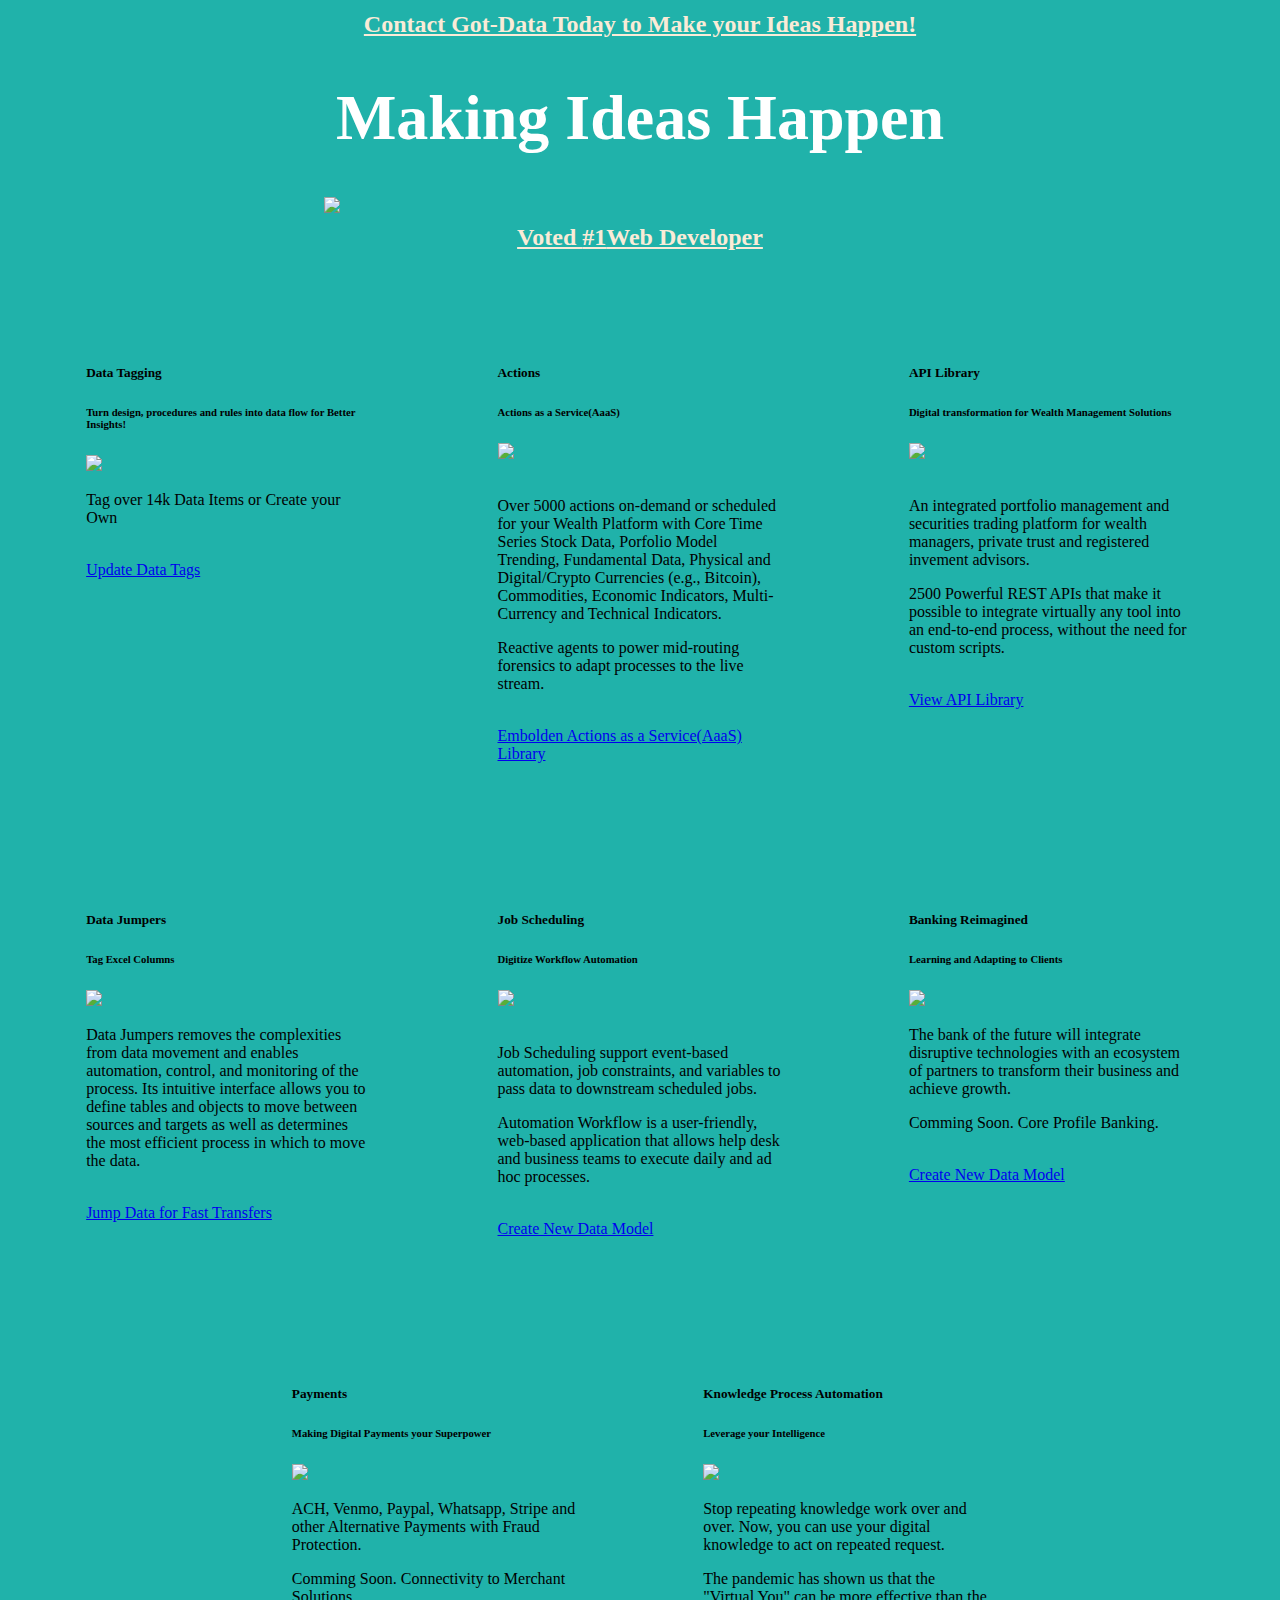
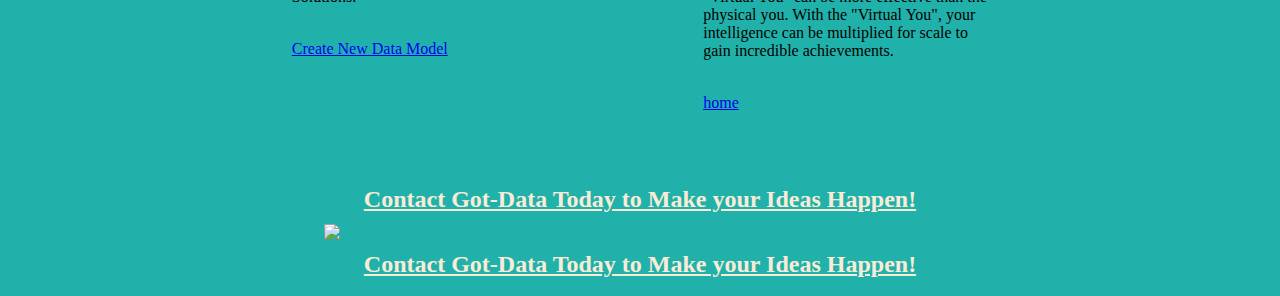
==== Public/index.html @ 73318078 "GotData HomePage v1" ====
<!doctype html>
<html lang="en">
<head>
    <meta charset="utf8">
    <title>Got-Data.com</title>
    <meta name="theme-color" content="#d86300">
    <meta name="mobile-web-app-capable" content="yes">
    <meta name="apple-mobile-web-app-capable" content="yes">
    <meta name="viewport" content="width=device-width,initial-scale=1">
    <link rel="icon" type="image/png" href="https://h8nw38w4.tinifycdn.com/Images/xfavoricon.png">
    <link rel="stylesheet" href="https://kendo.cdn.telerik.com/2022.3.1109/styles/kendo.default-ocean-blue.min.css">
    <link href="https://kendo.cdn.telerik.com/2021.2.511/styles/kendo.bootstrap-v4.min.css" rel="stylesheet" type="text/css" />
    <link rel="stylesheet" href="https://kendo.cdn.telerik.com/2022.3.1109/styles/kendo.default-main.min.css">
    <link rel="stylesheet" href="https://kendo.cdn.telerik.com/2022.3.1109/styles/kendo.default.mobile.min.css">
    <script src="https://kendo.cdn.telerik.com/2022.3.1109/js/jquery.min.js"></script>
    <script src="https://kendo.cdn.telerik.com/2022.3.1109/js/kendo.all.min.js"></script>
    <script src="https://kendo.cdn.telerik.com/2022.3.1109/mjs/kendo.all.js" type="module"></script> <!-- Include all Kendo UI modules. -->
    <script src="https://kendo.cdn.telerik.com/2022.3.1109/js/jszip.min.js"></script>
    <script src="https://kendo.cdn.telerik.com/2022.3.1109/js/kendo.all.min.js"></script>
    <script src="https://kendo.cdn.telerik.com/2022.3.1109/mjs/kendo.grid.js" type="module"></script>
    <style>
        img {
          width: 100%;
          height: auto;
        }
        .imgcenter {
            display: block;
            margin-left: auto;
            margin-right: auto;
            width: 100%;
            }
      </style>

</head>
<body style="background-color:lightseagreen;">
    <div class="center">
        <h1 style="color:white; font-size:100%"><a style="color:antiquewhite; font-size:150%" href="https://f001.backblazeb2.com/b2api/v1/b2_download_file_by_id?fileId=4_z570f37cf7603ca7470820211_f118bd0a658721954_d20230120_m004228_c001_v0001032_t0049_u01674175348567">Contact Got-Data Today to Make your Ideas Happen!</a></h1>
        <h1 style="color:white; font-size:400%">Making Ideas Happen</h1>
        <img class="imgcenter" src="https://imagedelivery.net/DlZsjGDjyacHKV6POlheIA/7bf8c133-93f0-42b7-45ed-d474c83eb900/Mobile">
        <h1 style="color:white; font-size:100%"><a style="color:antiquewhite; font-size:150%" href="https://f001.backblazeb2.com/b2api/v1/b2_download_file_by_id?fileId=4_z570f37cf7603ca7470820211_f118bd0a658721954_d20230120_m004228_c001_v0001032_t0049_u01674175348567">Voted <strong>#1</strong>Web Developer</a></h1>
    </div>
    <br />
    <div class="cards-container">
        <div class="k-card">
            <div class="k-card-header">
                <h5 class="k-card-title">Data Tagging</h5>
                <h6 class="k-card-subtitle">Turn design, procedures and rules into data flow for Better Insights!</h6>
            </div>

            <img class="k-card-image" src="https://h8nw38w4.tinifycdn.com/Images/KnowledgePhoto.png" />

            <div class="k-card-body">
                <p>
                    Tag over 14k Data Items or Create your Own

                </p>
            </div>
            <div class="k-card-actions k-card-actions-stretched">
                <span class="k-card-action">
                    <br />
                    <a href="https://wealthapi.pages.dev/AccountMaster">Update Data Tags</a>
                    <br />
                </span>

            </div>
        </div>
        <div class="k-card">
            <div class="k-card-header">
                <h5 class="k-card-title">Actions</h5>
                <h6 class="k-card-subtitle">Actions as a Service(AaaS)</h6>
            </div>
            <img class="k-card-image" src="https://imagedelivery.net/DlZsjGDjyacHKV6POlheIA/856142e5-fa3d-4060-6205-ea97648db000/Mobile" />
            <div class="k-card-body">
                <br />
                <p>Over 5000 actions on-demand or scheduled for your Wealth Platform with Core Time Series Stock Data, Porfolio Model Trending, Fundamental Data, Physical and Digital/Crypto Currencies (e.g., Bitcoin), Commodities, Economic Indicators, Multi-Currency and Technical Indicators.</p>
                <p>Reactive agents to power mid-routing forensics to adapt processes to the live stream.</p>
            </div>
            <div class="k-card-actions k-card-actions-stretched">
                <span class="k-card-action">
                    <br />
                    <a href="https://wealthapi.pages.dev/ActionList">Embolden Actions as a Service(AaaS) Library</a>
                </span>

            </div>
        </div>

        <div class="k-card">
            <div class="k-card-header">
                <h5 class="k-card-title">API Library</h5>
                <h6 class="k-card-subtitle">Digital transformation for Wealth Management Solutions</h6>
            </div>
            <img class="k-card-image" src="https://h8nw38w4.tinifycdn.com/Images/PeopleJumping.jpeg" />
            <div class="k-card-body">
                <br />
                <p>An integrated portfolio management and securities trading platform for wealth managers, private trust and registered invement advisors.</p>
                <p>2500 Powerful REST APIs that make it possible to integrate virtually any tool into an end-to-end process, without the need for custom scripts.</p>
            </div>
            <div class="k-card-actions k-card-actions-stretched">
                <span class="k-card-action">
                    <br />
                    <a href="https://wealthapi.pages.dev/APIList">View API Library</a>
                </span>

            </div>
        </div>

        <div class="k-card">
            <div class="k-card-header">
                <h5 class="k-card-title">Data Jumpers</h5>
                <h6 class="k-card-subtitle">Tag Excel Columns</h6>
            </div>
            <img class="k-card-image" src="https://h8nw38w4.tinifycdn.com/Images/DataJumperseasy.jpeg" />
            <div class="k-card-body">
                <p>Data Jumpers removes the complexities from data movement and enables automation, control, and monitoring of the process. Its intuitive interface allows you to define tables and objects to move between sources and targets as well as determines the most efficient process in which to move the data. <p />
                <p>
                </p>
            </div>
            <div class="k-card-actions k-card-actions-stretched">
                <span class="k-card-action">
                    <br />
                    <a href="https://DataJumpers.app">Jump Data for Fast Transfers</a>
                </span>

            </div>
        </div>
        <div class="k-card">
            <div class="k-card-header">
                <h5 class="k-card-title">Job Scheduling</h5>
                <h6 class="k-card-subtitle">Digitize Workflow Automation</h6>
            </div>
            <img class="k-card-image" src="https://imagedelivery.net/DlZsjGDjyacHKV6POlheIA/73091b05-50b3-4687-154e-e85727759a00/Mobile" />
            <div class="k-card-body">
                <br />
                <p>Job Scheduling support event-based automation, job constraints, and variables to pass data to downstream scheduled jobs.</p>
                <p>
                    Automation Workflow is a user-friendly, web-based application that allows help desk and business teams to execute daily and ad hoc processes.
                </p>

            </div>
            <div class="k-card-actions k-card-actions-stretched">
                <span class="k-card-action">
                    <br />
                    <a href="https://wealthapi.pages.dev/index2">Create New Data Model</a>
                </span>

            </div>
        </div>

        <div class="k-card">
            <div class="k-card-header">
                <h5 class="k-card-title">Banking Reimagined</h5>
                <h6 class="k-card-subtitle">Learning and Adapting to Clients</h6>
            </div>
            <img class="k-card-image" src="https://imagedelivery.net/DlZsjGDjyacHKV6POlheIA/ab2caeb8-3eef-4a2a-29e3-9b4b335eef00/Mobile" />
            <div class="k-card-body">
                <p>
                    The bank of the future will integrate disruptive technologies with an ecosystem of partners to transform their business and achieve growth.
                </p>
                <p>Comming Soon.  Core Profile Banking.</p>
            </div>
            <div class="k-card-actions k-card-actions-stretched">
                <span class="k-card-action">
                    <br />
                    <a href="https://wealthapi.pages.dev/index2">Create New Data Model</a>
                </span>


            </div>
        </div>

        <div class="k-card">
            <div class="k-card-header">
                <h5 class="k-card-title">Payments</h5>
                <h6 class="k-card-subtitle">Making Digital Payments your Superpower</h6>
            </div>
            <img class="k-card-image" src="https://imagedelivery.net/DlZsjGDjyacHKV6POlheIA/e44676a9-6f42-4f8e-8156-1c74043a8f00/Mobile" />
            <div class="k-card-body">
                <p>
                    ACH, Venmo, Paypal, Whatsapp, Stripe and other Alternative Payments with Fraud Protection.
                </p>
                <p>Comming Soon.  Connectivity to Merchant Solutions.</p>
            </div>
            <div class="k-card-actions k-card-actions-stretched">
                <span class="k-card-action">
                    <br />
                    <a href="https://wealthapi.pages.dev/index2">Create New Data Model</a>
                </span>


            </div>
        </div>


        <div class="k-card">
            <div class="k-card-header">
                <h5 class="k-card-title">Knowledge Process Automation</h5>
                <h6 class="k-card-subtitle">Leverage your Intelligence</h6>
            </div>
            <img class="k-card-image" src="https://h8nw38w4.tinifycdn.com/Images/picture5sameguy.png" />
            <div class="k-card-body">
                <p>Stop repeating knowledge work over and over. Now, you can use your digital knowledge to act on repeated request. </p>
                <p>The pandemic has shown us that the "Virtual  You" can be more effective than the physical you.  With the "Virtual You", your intelligence can be multiplied for scale to gain incredible achievements.</p>
            </div>
            <div class="k-card-actions k-card-actions-stretched">
                <span class="k-card-action">
                    <br />
                    <a href="https://wealthapi.pages.dev/index">home</a>
                </span>

            </div>




        </div>
        <div class="center">
            <h1 style="color:white; font-size:100%"><a style="color:antiquewhite; font-size:150%" href="https://f001.backblazeb2.com/b2api/v1/b2_download_file_by_id?fileId=4_z570f37cf7603ca7470820211_f118bd0a658721954_d20230120_m004228_c001_v0001032_t0049_u01674175348567">Contact Got-Data Today to Make your Ideas Happen!</a></h1>
            <img class="imgcenter" src="https://imagedelivery.net/DlZsjGDjyacHKV6POlheIA/a32e97a4-6c6a-4e8d-fd7e-a81b0f19e400/Mobile">
            <h1 style="color:white; font-size:100%"><a style="color:antiquewhite; font-size:150%" href="https://f001.backblazeb2.com/b2api/v1/b2_download_file_by_id?fileId=4_z570f37cf7603ca7470820211_f118bd0a658721954_d20230120_m004228_c001_v0001032_t0049_u01674175348567">Contact Got-Data Today to Make your Ideas Happen!</a></h1>
        </div>

        <style>
            h1 {
                text-align: center;
            }

            h2 {
                text-align: center;
            }

            .center {
                display: block;
                margin-left: auto;
                margin-right: auto;
                width: 50%;
            }

            .pad {
                padding-top: 150px;
                padding-right: 150px;
                padding-bottom: 150px;
                padding-left: 150px;
            }
        </style>

        <style>
            .cards-container {
                display: flex;
                flex-wrap: wrap;
                justify-content: center;
            }

            .k-card {
                width: 285px;
                margin: 5%;
            }

            .k-card-footer {
                text-align: center;
            }
        </style>


        <br />
</body>
</html>
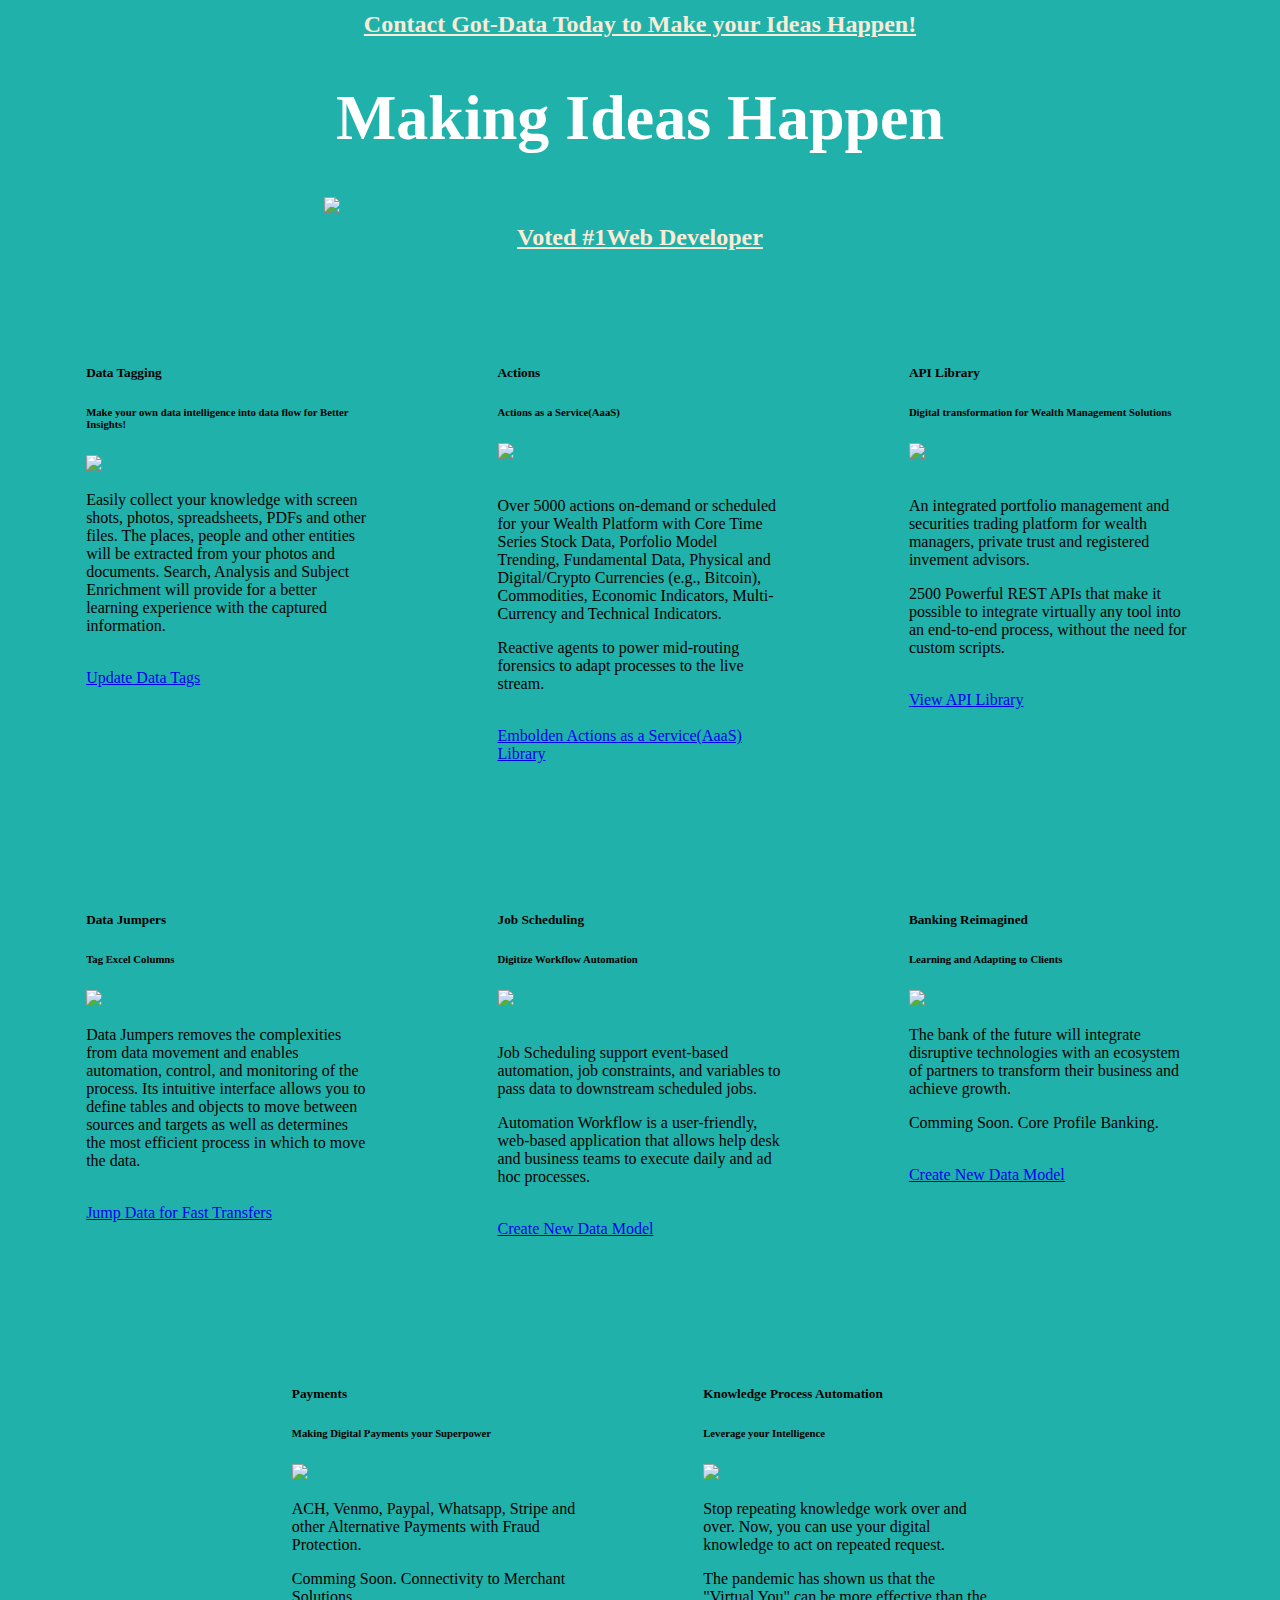
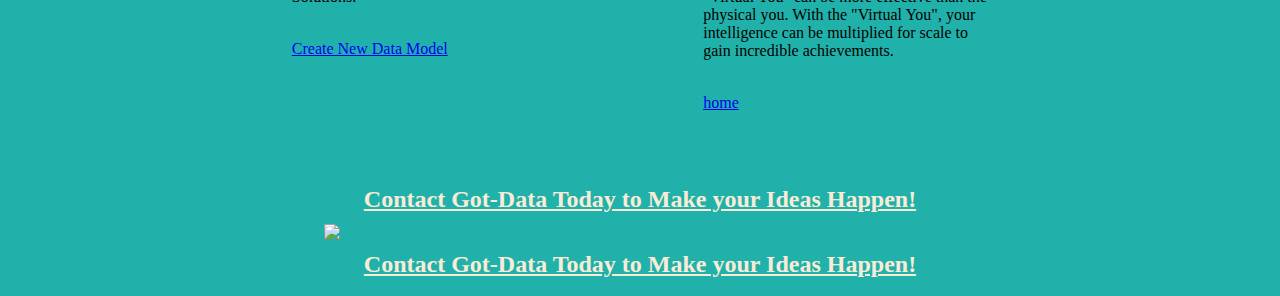
==== commit 65894957: "about page" ====
--- a/Public/index.html
+++ b/Public/index.html
@@ -34,7 +34,7 @@
 </head>
 <body style="background-color:lightseagreen;">
     <div class="center">
-        <h1 style="color:white; font-size:100%"><a style="color:antiquewhite; font-size:150%" href="https://f001.backblazeb2.com/b2api/v1/b2_download_file_by_id?fileId=4_z570f37cf7603ca7470820211_f118bd0a658721954_d20230120_m004228_c001_v0001032_t0049_u01674175348567">Contact Got-Data Today to Make your Ideas Happen!</a></h1>
+        <h1 style="color:white; font-size:100%"><a style="color:antiquewhite; font-size:150%" href="https://GotData.pages.dev/about">Contact Got-Data Today to Make your Ideas Happen!</a></h1>
         <h1 style="color:white; font-size:400%">Making Ideas Happen</h1>
         <img class="imgcenter" src="https://imagedelivery.net/DlZsjGDjyacHKV6POlheIA/7bf8c133-93f0-42b7-45ed-d474c83eb900/Mobile">
         <h1 style="color:white; font-size:100%"><a style="color:antiquewhite; font-size:150%" href="https://f001.backblazeb2.com/b2api/v1/b2_download_file_by_id?fileId=4_z570f37cf7603ca7470820211_f118bd0a658721954_d20230120_m004228_c001_v0001032_t0049_u01674175348567">Voted <strong>#1</strong>Web Developer</a></h1>
@@ -44,14 +44,16 @@
         <div class="k-card">
             <div class="k-card-header">
                 <h5 class="k-card-title">Data Tagging</h5>
-                <h6 class="k-card-subtitle">Turn design, procedures and rules into data flow for Better Insights!</h6>
+                <h6 class="k-card-subtitle">Make your own data intelligence into data flow for Better Insights!</h6>
             </div>
 
             <img class="k-card-image" src="https://h8nw38w4.tinifycdn.com/Images/KnowledgePhoto.png" />
 
             <div class="k-card-body">
                 <p>
-                    Tag over 14k Data Items or Create your Own
+                    Easily collect your knowledge with screen shots, photos, spreadsheets, PDFs and other files.
+
+                    The places, people and other entities will be extracted from your photos and documents. Search, Analysis and Subject Enrichment will provide for a better learning experience with the captured information.
 
                 </p>
             </div>
@@ -214,9 +216,9 @@
 
         </div>
         <div class="center">
-            <h1 style="color:white; font-size:100%"><a style="color:antiquewhite; font-size:150%" href="https://f001.backblazeb2.com/b2api/v1/b2_download_file_by_id?fileId=4_z570f37cf7603ca7470820211_f118bd0a658721954_d20230120_m004228_c001_v0001032_t0049_u01674175348567">Contact Got-Data Today to Make your Ideas Happen!</a></h1>
+            <h1 style="color:white; font-size:100%"><a style="color:antiquewhite; font-size:150%" href="https://GotData.pages.dev/about">Contact Got-Data Today to Make your Ideas Happen!</a></h1>
             <img class="imgcenter" src="https://imagedelivery.net/DlZsjGDjyacHKV6POlheIA/a32e97a4-6c6a-4e8d-fd7e-a81b0f19e400/Mobile">
-            <h1 style="color:white; font-size:100%"><a style="color:antiquewhite; font-size:150%" href="https://f001.backblazeb2.com/b2api/v1/b2_download_file_by_id?fileId=4_z570f37cf7603ca7470820211_f118bd0a658721954_d20230120_m004228_c001_v0001032_t0049_u01674175348567">Contact Got-Data Today to Make your Ideas Happen!</a></h1>
+            <h1 style="color:white; font-size:100%"><a style="color:antiquewhite; font-size:150%" href="https://GotData.pages.dev/about">Contact Got-Data Today to Make your Ideas Happen!</a></h1>
         </div>
 
         <style>
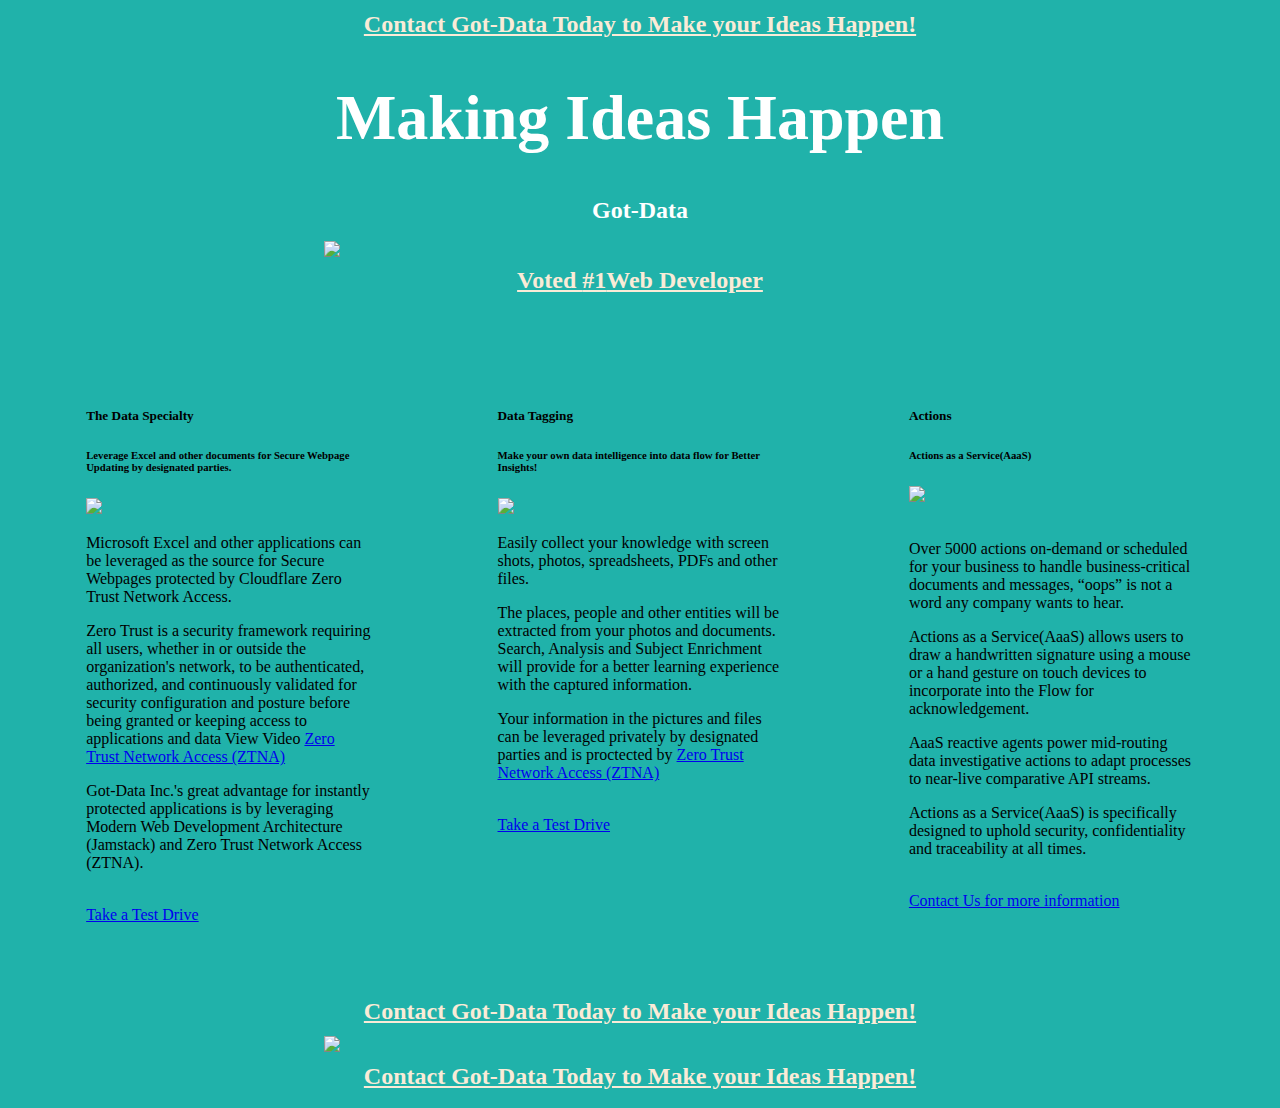
==== commit 9c649c0c: "About screen" ====
--- a/Public/index.html
+++ b/Public/index.html
@@ -36,13 +36,42 @@
     <div class="center">
         <h1 style="color:white; font-size:100%"><a style="color:antiquewhite; font-size:150%" href="https://GotData.pages.dev/about">Contact Got-Data Today to Make your Ideas Happen!</a></h1>
         <h1 style="color:white; font-size:400%">Making Ideas Happen</h1>
+        <h1 style="color:white; font-size:150%">Got-Data</h1>
         <img class="imgcenter" src="https://imagedelivery.net/DlZsjGDjyacHKV6POlheIA/7bf8c133-93f0-42b7-45ed-d474c83eb900/Mobile">
-        <h1 style="color:white; font-size:100%"><a style="color:antiquewhite; font-size:150%" href="https://f001.backblazeb2.com/b2api/v1/b2_download_file_by_id?fileId=4_z570f37cf7603ca7470820211_f118bd0a658721954_d20230120_m004228_c001_v0001032_t0049_u01674175348567">Voted <strong>#1</strong>Web Developer</a></h1>
+        <h1 style="color:white; font-size:100%"><a style="color:antiquewhite; font-size:150%" href="2022 Most Innovative Web Development Solutions-q.pdf">Voted <strong>#1</strong>Web Developer</a></h1>
     </div>
     <br />
     <div class="cards-container">
         <div class="k-card">
             <div class="k-card-header">
+                <h5 class="k-card-title">The Data Specialty</h5>
+                <h6 class="k-card-subtitle">Leverage Excel and other documents for Secure Webpage Updating by designated parties.</h6>
+            </div>
+            <img class="k-card-image" src="https://imagedelivery.net/DlZsjGDjyacHKV6POlheIA/259f1f9d-3771-443b-ffbe-240ba7ab0700/Mobile" />
+            <div class="k-card-body">
+                <p>
+                    Microsoft Excel and other applications can be leveraged as the source for Secure Webpages protected by Cloudflare Zero Trust Network Access.
+                </p>
+                <p>Zero Trust is a security framework requiring all users, whether in or outside the organization's network, to be authenticated, authorized, and continuously validated for security configuration and posture before being granted or keeping access to applications and data
+                    View Video <a  target="_blank" rel="noopener noreferrer" href="https://www.cloudflare.com/products/zero-trust/zero-trust-network-access/">Zero Trust Network Access (ZTNA)</a>
+
+                </p>
+
+                <p>Got-Data Inc.'s  great advantage for instantly protected applications is by leveraging Modern Web Development Architecture (Jamstack) and Zero Trust Network Access (ZTNA). 
+
+            </div>
+            <div class="k-card-actions k-card-actions-stretched">
+                <span class="k-card-action">
+                    <br />
+                    <a href="https://gotdata.pages.dev/about.html">Take a Test Drive</a>
+                </span>
+
+
+            </div>
+        </div>
+
+        <div class="k-card">
+            <div class="k-card-header">
                 <h5 class="k-card-title">Data Tagging</h5>
                 <h6 class="k-card-subtitle">Make your own data intelligence into data flow for Better Insights!</h6>
             </div>
@@ -50,17 +79,14 @@
             <img class="k-card-image" src="https://h8nw38w4.tinifycdn.com/Images/KnowledgePhoto.png" />
 
             <div class="k-card-body">
-                <p>
-                    Easily collect your knowledge with screen shots, photos, spreadsheets, PDFs and other files.
-
-                    The places, people and other entities will be extracted from your photos and documents. Search, Analysis and Subject Enrichment will provide for a better learning experience with the captured information.
-
-                </p>
-            </div>
-            <div class="k-card-actions k-card-actions-stretched">
-                <span class="k-card-action">
-                    <br />
-                    <a href="https://wealthapi.pages.dev/AccountMaster">Update Data Tags</a>
+                <p> Easily collect your knowledge with screen shots, photos, spreadsheets, PDFs and other files.</p>
+                <p> The places, people and other entities will be extracted from your photos and documents. Search, Analysis and Subject Enrichment will provide for a better learning experience with the captured information.</p>
+                <p>Your information in the pictures and files can be leveraged privately by designated parties and is proctected by <a  target="_blank" rel="noopener noreferrer" href="https://www.cloudflare.com/products/zero-trust/zero-trust-network-access/">Zero Trust Network Access (ZTNA)</a> </p>
+            </div>
+            <div class="k-card-actions k-card-actions-stretched">
+                <span class="k-card-action">
+                    <br />
+                    <a href="https://gotdata.pages.dev/about.html">Take a Test Drive</a>
                     <br />
                 </span>
 
@@ -74,19 +100,25 @@
             <img class="k-card-image" src="https://imagedelivery.net/DlZsjGDjyacHKV6POlheIA/856142e5-fa3d-4060-6205-ea97648db000/Mobile" />
             <div class="k-card-body">
                 <br />
-                <p>Over 5000 actions on-demand or scheduled for your Wealth Platform with Core Time Series Stock Data, Porfolio Model Trending, Fundamental Data, Physical and Digital/Crypto Currencies (e.g., Bitcoin), Commodities, Economic Indicators, Multi-Currency and Technical Indicators.</p>
-                <p>Reactive agents to power mid-routing forensics to adapt processes to the live stream.</p>
-            </div>
-            <div class="k-card-actions k-card-actions-stretched">
-                <span class="k-card-action">
-                    <br />
-                    <a href="https://wealthapi.pages.dev/ActionList">Embolden Actions as a Service(AaaS) Library</a>
-                </span>
-
-            </div>
-        </div>
-
-        <div class="k-card">
+                <p>Over 5000 actions on-demand or scheduled for your business to handle business-critical documents and messages, “oops” is not a word any company wants to hear. </p>
+                <p>Actions as a Service(AaaS) allows users to draw a handwritten signature using a mouse or a hand gesture on touch devices to incorporate into the Flow for acknowledgement. </p> 
+               <p>AaaS reactive agents power mid-routing data investigative actions to adapt processes to near-live comparative API streams.</p>
+                
+               <p>Actions as a Service(AaaS) is specifically designed to uphold security, confidentiality and traceability at all times.</p>
+               
+               
+               
+            </div>
+            <div class="k-card-actions k-card-actions-stretched">
+                <span class="k-card-action">
+                    <br />
+                    <a href="https://gotdata.pages.dev/about.html">Contact Us for more information</a>
+                </span>
+
+            </div>
+        </div>
+
+        <div hidden class="k-card">
             <div class="k-card-header">
                 <h5 class="k-card-title">API Library</h5>
                 <h6 class="k-card-subtitle">Digital transformation for Wealth Management Solutions</h6>
@@ -100,13 +132,13 @@
             <div class="k-card-actions k-card-actions-stretched">
                 <span class="k-card-action">
                     <br />
-                    <a href="https://wealthapi.pages.dev/APIList">View API Library</a>
-                </span>
-
-            </div>
-        </div>
-
-        <div class="k-card">
+                    <a href="https://gotdata.pages.dev/about.html">Contact Us for more information</a>
+                </span>
+
+            </div>
+        </div>
+
+        <div hidden class="k-card">
             <div class="k-card-header">
                 <h5 class="k-card-title">Data Jumpers</h5>
                 <h6 class="k-card-subtitle">Tag Excel Columns</h6>
@@ -125,7 +157,7 @@
 
             </div>
         </div>
-        <div class="k-card">
+        <div hidden class="k-card">
             <div class="k-card-header">
                 <h5 class="k-card-title">Job Scheduling</h5>
                 <h6 class="k-card-subtitle">Digitize Workflow Automation</h6>
@@ -142,13 +174,13 @@
             <div class="k-card-actions k-card-actions-stretched">
                 <span class="k-card-action">
                     <br />
-                    <a href="https://wealthapi.pages.dev/index2">Create New Data Model</a>
-                </span>
-
-            </div>
-        </div>
-
-        <div class="k-card">
+                    <a href="https://gotdata.pages.dev/about.html">Contact Us for more information</a>
+                </span>
+
+            </div>
+        </div>
+
+        <div hidden class="k-card">
             <div class="k-card-header">
                 <h5 class="k-card-title">Banking Reimagined</h5>
                 <h6 class="k-card-subtitle">Learning and Adapting to Clients</h6>
@@ -163,14 +195,14 @@
             <div class="k-card-actions k-card-actions-stretched">
                 <span class="k-card-action">
                     <br />
-                    <a href="https://wealthapi.pages.dev/index2">Create New Data Model</a>
-                </span>
-
-
-            </div>
-        </div>
-
-        <div class="k-card">
+                    <a href="https://gotdata.pages.dev/about.html">Contact Us for more information</a>
+                </span>
+
+
+            </div>
+        </div>
+
+        <div hidden class="k-card">
             <div class="k-card-header">
                 <h5 class="k-card-title">Payments</h5>
                 <h6 class="k-card-subtitle">Making Digital Payments your Superpower</h6>
@@ -185,15 +217,15 @@
             <div class="k-card-actions k-card-actions-stretched">
                 <span class="k-card-action">
                     <br />
-                    <a href="https://wealthapi.pages.dev/index2">Create New Data Model</a>
-                </span>
-
-
-            </div>
-        </div>
-
-
-        <div class="k-card">
+                    <a href="https://gotdata.pages.dev/about.html">Contact Us for more information</a>
+                </span>
+
+
+            </div>
+        </div>
+
+
+        <div hidden class="k-card">
             <div class="k-card-header">
                 <h5 class="k-card-title">Knowledge Process Automation</h5>
                 <h6 class="k-card-subtitle">Leverage your Intelligence</h6>
@@ -206,7 +238,7 @@
             <div class="k-card-actions k-card-actions-stretched">
                 <span class="k-card-action">
                     <br />
-                    <a href="https://wealthapi.pages.dev/index">home</a>
+                    <a href="https://gotdata.pages.dev/about.html">Contact Us for more information</a>
                 </span>
 
             </div>
